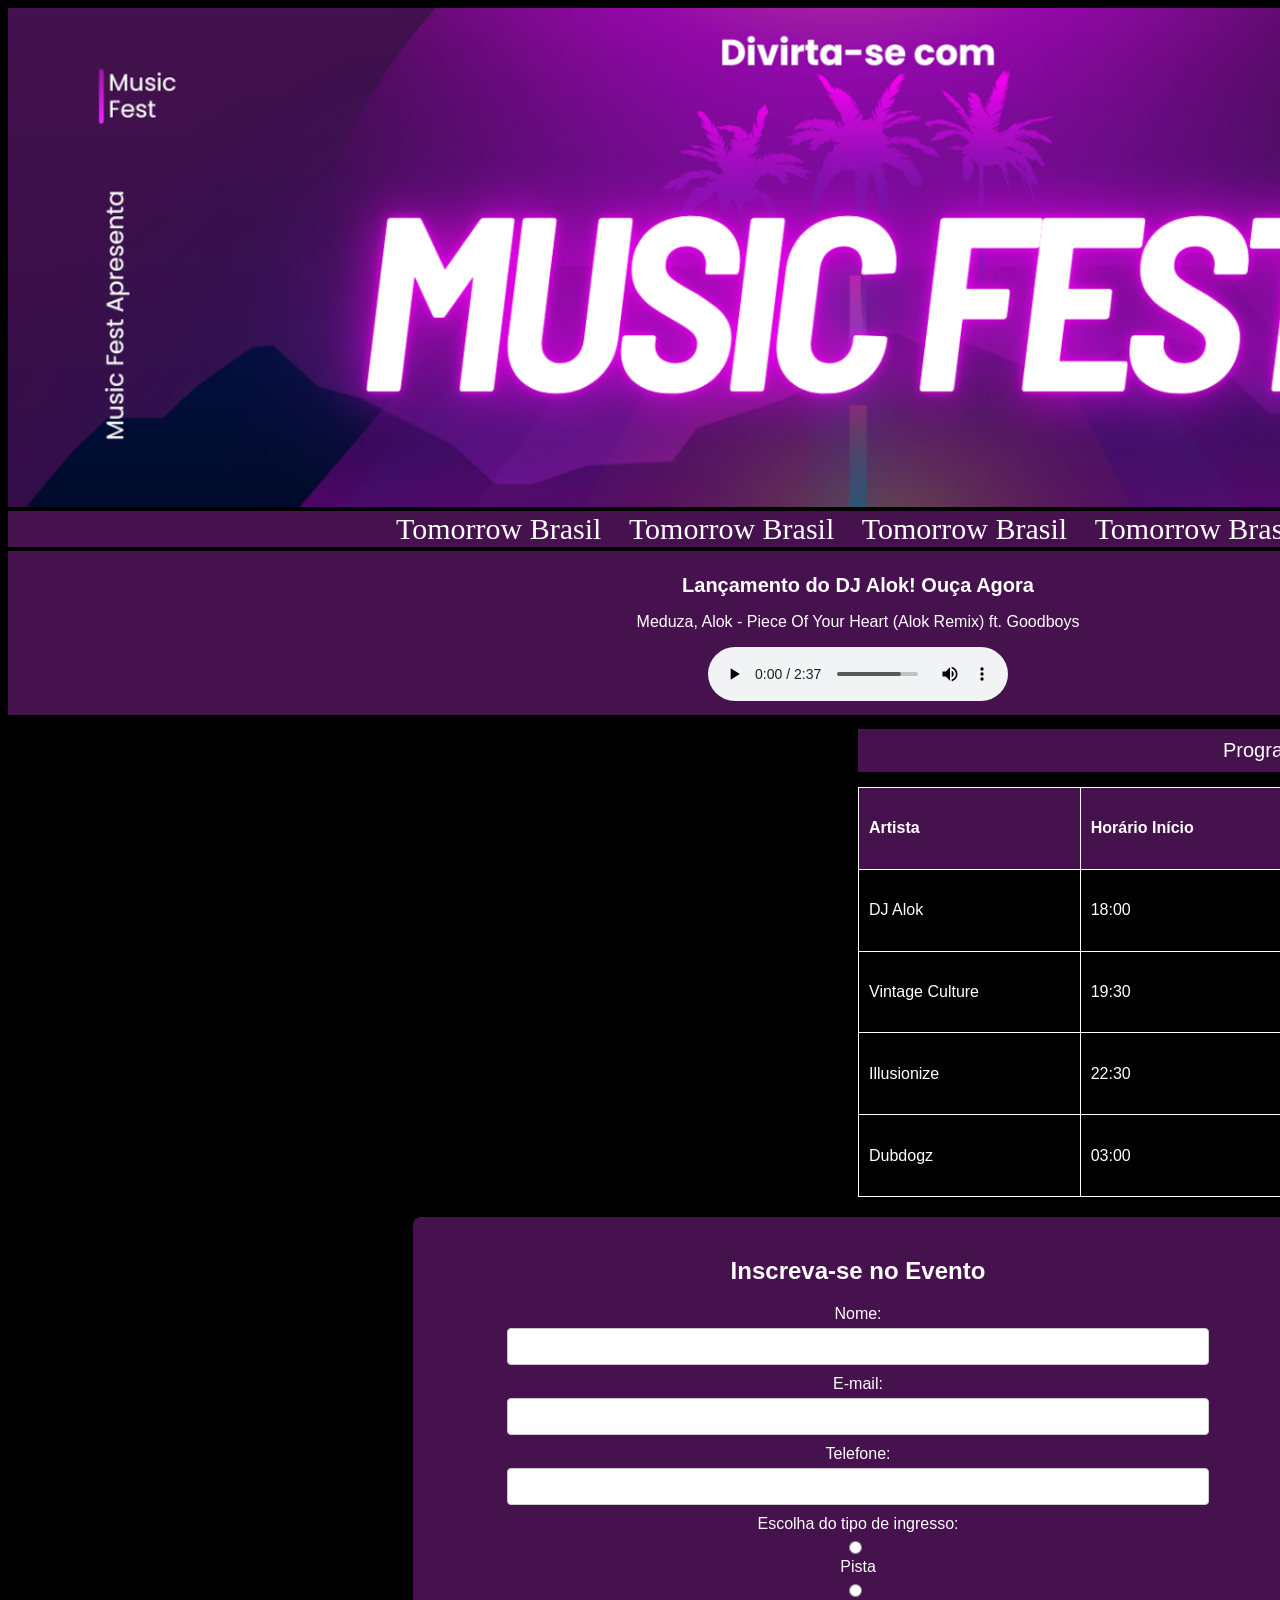
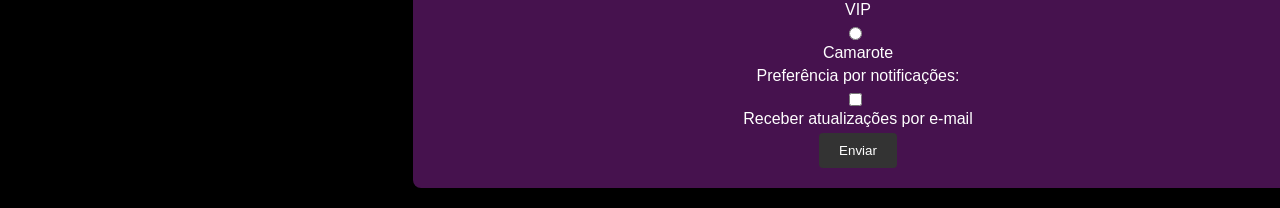
==== Atividade1/index.html @ 96471f61 "Atividade 1" ====
<!DOCTYPE html>
<html lang="pt-br">
<head>
    <meta charset="UTF-8">
    <meta name="viewport" content="width=device-width, initial-scale=1.0">
    <title>Music Fest</title>
    <style>
    
    body {
            background-color: #000000; 
            font-family: 'Arial', sans-serif;
        }
        .container {
            width: 1700px;
            margin: 0 auto;
            background-color: #000000;
        }
        header {
            background-color: #46124e;
            color: #ffffff;
            padding: 1px 0;
            text-align: center;
            
        }
        table {
            width: 50%;
            border-collapse: collapse;
        }
        table, th, td {
            border: 1px solid white;
        }
        th, td {
            padding: 10px;
            text-align: left;
            color: white;
        }
        th {
            background-color: #46124e;
        }
        .highlight {
            background-color: #46124e;
            color: white;
            padding: 10px;
            text-align: center;
            margin: 4px 0;
        }
        .form-container {
            background-color: #46124e;
            color: rgb(255, 255, 255);
            padding: 20px;
            margin: 20px auto;
            width: 50%;
            border-radius: 8px;
            text-align: center;
        }
        .form-container label {
            display: block;
            margin-bottom: 5px;
        }
        .form-container input[type="text"], .form-container input[type="email"], .form-container input[type="tel"] {
            width: 80%;
            padding: 10px;
            margin-bottom: 10px;
            border: 1px solid #ccc;
            border-radius: 4px;
            display: block;
            margin-left: auto;
            margin-right: auto;
        }
        .form-container input[type="radio"], .form-container input[type="checkbox"] {
            margin-right: 10px;
        }
        .form-container button {
            background-color: #333;
            color: white;
            padding: 10px 20px;
            border: none;
            border-radius: 4px;
            cursor: pointer;
        }
        .form-container button:hover {
            background-color: #222;
        }
      
    </style>
</head>
<body>
    <div class="container">

        <img src="MusicFest1.png" alt="Imagem da Companhia de Eventos MusicFest" width="1700">
        <header style="font-family: fantasy; font-size: 30px; color: #ffffff; text-align: center;">
            <p style="display: inline; margin-right: 20px;">Tomorrow Brasil</p>
            <p style="display: inline; margin-right: 20px;">Tomorrow Brasil</p>
            <p style="display: inline; margin-right: 20px;">Tomorrow Brasil</p>
            <p style="display: inline; margin-right: 20px;">Tomorrow Brasil</p>
        </header>
        <div class="highlight">
            <h1 style="font-size: 20px;">Lançamento do DJ Alok! Ouça Agora</h1>
            <p>Meduza, Alok - Piece Of Your Heart (Alok Remix) ft. Goodboys</p>
            <audio controls>
                <source src="Iframe Meduza, Alok - Piece Of Your Heart (Alok Remix) ft. Goodboys [MTbX4KC0AaU].mp3" type="audio/mpeg">
            </audio>
        </div>
      
        <div style="display: flex; justify-content: space-between;">

            <iframe width="850" height="478" src="https://www.youtube.com/embed/TfZJaQQ9UYE?autoplay=1&mute=1&si=JhqoTpYGnojwbrOu" title="YouTube video player" frameborder="0" allow="accelerometer; autoplay; clipboard-write; encrypted-media; gyroscope; picture-in-picture; web-share" referrerpolicy="strict-origin-when-cross-origin" allowfullscreen></iframe>
            <table>
                <caption style="caption-side: top; color: white; font-size: 20px; margin-bottom: 15px; margin-top: 10px; background-color: #46124e; padding: 10px;">Programação</caption>
                <tr>
                    <th>Artista</th><th>Horário Início</th><th>Horário Término</th><th>Data</th>
                </tr>
                <tr>
                    <td>DJ Alok</td><td>18:00</td><td>19:00</td><td>01/01/2024</td>
                </tr>
                <tr>
                    <td>Vintage Culture</td><td>19:30</td><td>20:30</td><td>01/01/2024</td>
                </tr>
                <tr>
                    <td>Illusionize</td><td>22:30</td><td>23:30</td><td>01/01/2024</td>
                </tr>
                <tr>
                    <td>Dubdogz</td><td>03:00</td><td>04:00</td><td>02/01/2024</td>
                </tr>
            </table>
        </div>
        <div class="form-container">
            <h2>Inscreva-se no Evento</h2>
            <form>
                <label for="name">Nome:</label>
                <input type="text" id="name" name="name" required>

                <label for="email">E-mail:</label>
                <input type="email" id="email" name="email" required>

                <label for="phone">Telefone:</label>
                <input type="tel" id="phone" name="phone" required>

                <label>Escolha do tipo de ingresso:</label>
                <input type="radio" id="pista" name="ticket" value="Pista" required>
                <label for="pista">Pista</label>
                <input type="radio" id="vip" name="ticket" value="VIP" required>
                <label for="vip">VIP</label>
                <input type="radio" id="camarote" name="ticket" value="Camarote" required>
                <label for="camarote">Camarote</label>

                <label for="updates">Preferência por notificações:</label>
                <input type="checkbox" id="updates" name="updates">
                <label for="updates">Receber atualizações por e-mail</label>

                <button type="submit">Enviar</button>
            </form>
        </div>
    </div>
</body>
</html>
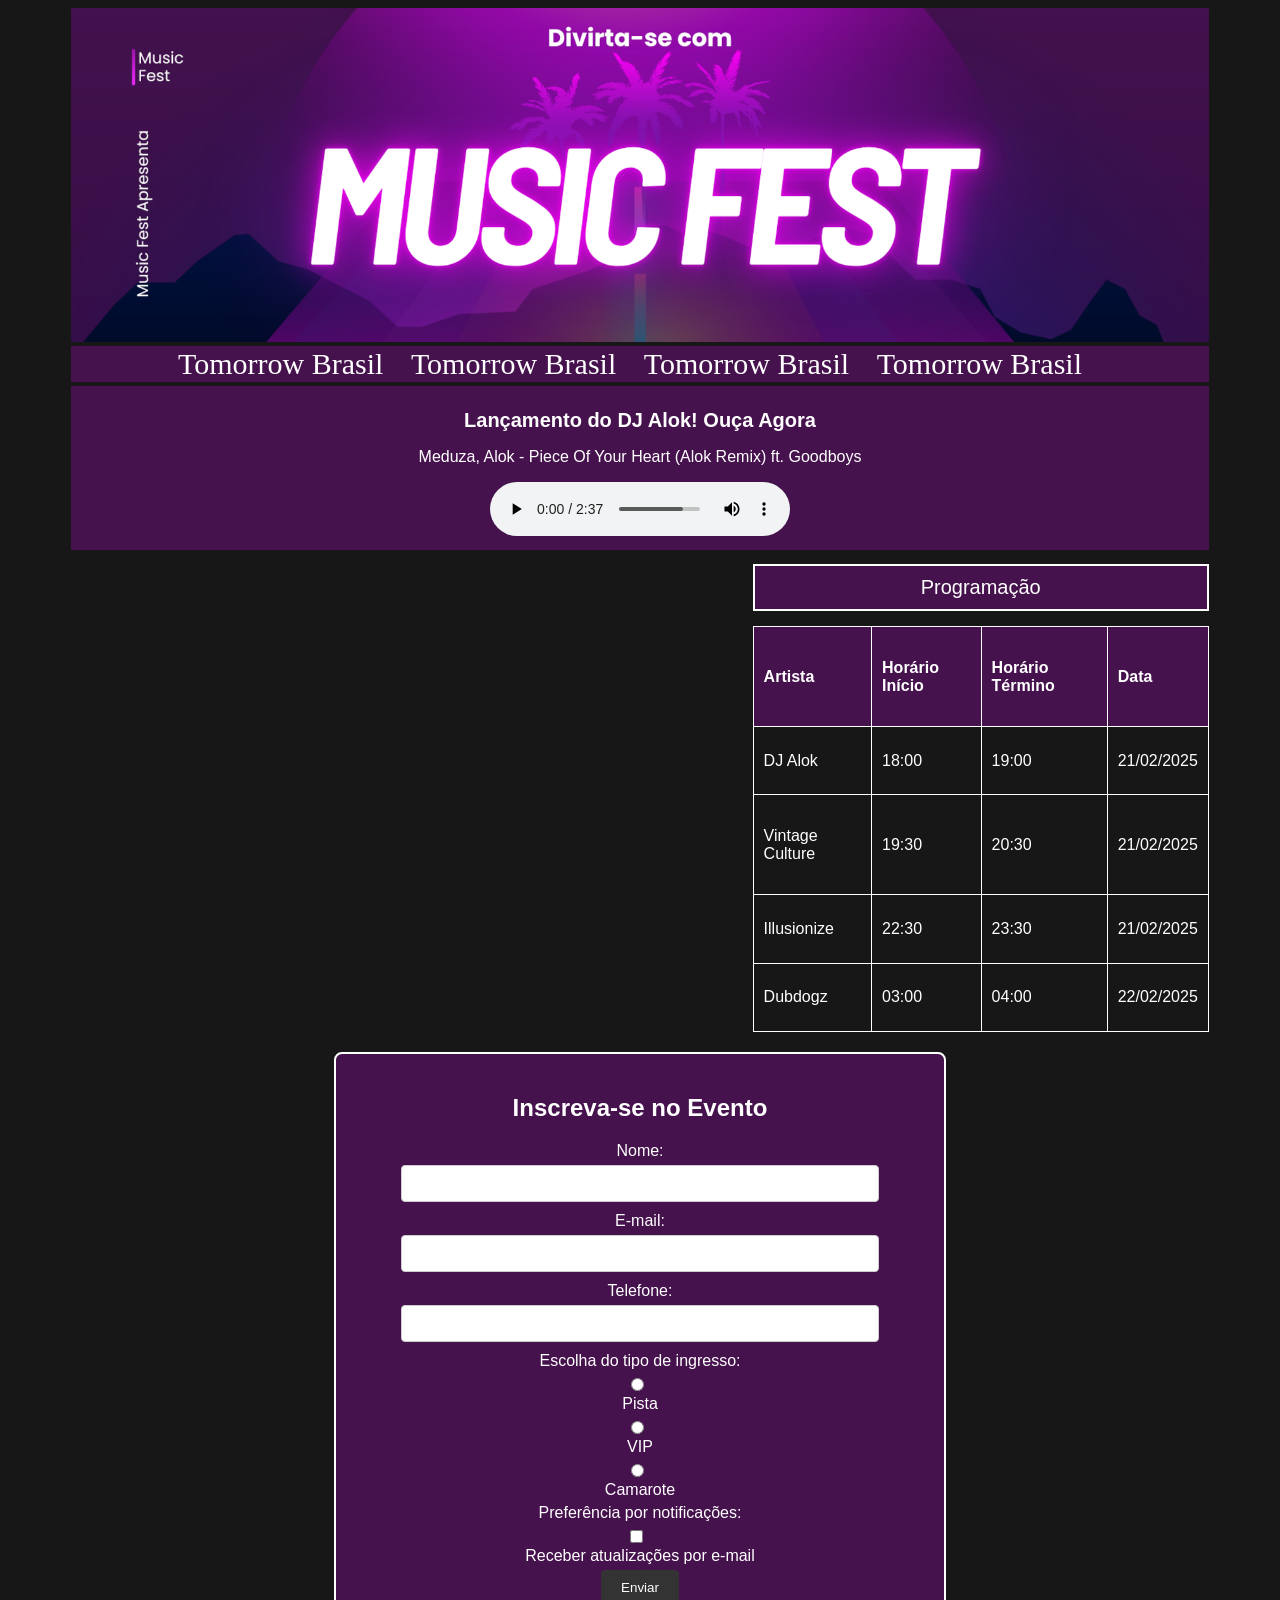
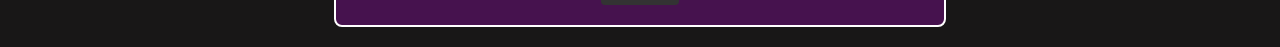
==== commit 963e4773: "Atividade 1" ====
--- a/Atividade1/index.html
+++ b/Atividade1/index.html
@@ -4,97 +4,19 @@
     <meta charset="UTF-8">
     <meta name="viewport" content="width=device-width, initial-scale=1.0">
     <title>Music Fest</title>
-    <style>
-    
-    body {
-            background-color: #000000; 
-            font-family: 'Arial', sans-serif;
-        }
-        .container {
-            width: 1700px;
-            margin: 0 auto;
-            background-color: #000000;
-        }
-        header {
-            background-color: #46124e;
-            color: #ffffff;
-            padding: 1px 0;
-            text-align: center;
-            
-        }
-        table {
-            width: 50%;
-            border-collapse: collapse;
-        }
-        table, th, td {
-            border: 1px solid white;
-        }
-        th, td {
-            padding: 10px;
-            text-align: left;
-            color: white;
-        }
-        th {
-            background-color: #46124e;
-        }
-        .highlight {
-            background-color: #46124e;
-            color: white;
-            padding: 10px;
-            text-align: center;
-            margin: 4px 0;
-        }
-        .form-container {
-            background-color: #46124e;
-            color: rgb(255, 255, 255);
-            padding: 20px;
-            margin: 20px auto;
-            width: 50%;
-            border-radius: 8px;
-            text-align: center;
-        }
-        .form-container label {
-            display: block;
-            margin-bottom: 5px;
-        }
-        .form-container input[type="text"], .form-container input[type="email"], .form-container input[type="tel"] {
-            width: 80%;
-            padding: 10px;
-            margin-bottom: 10px;
-            border: 1px solid #ccc;
-            border-radius: 4px;
-            display: block;
-            margin-left: auto;
-            margin-right: auto;
-        }
-        .form-container input[type="radio"], .form-container input[type="checkbox"] {
-            margin-right: 10px;
-        }
-        .form-container button {
-            background-color: #333;
-            color: white;
-            padding: 10px 20px;
-            border: none;
-            border-radius: 4px;
-            cursor: pointer;
-        }
-        .form-container button:hover {
-            background-color: #222;
-        }
-      
-    </style>
+    <link rel="stylesheet" href="estilo.css">
 </head>
 <body>
     <div class="container">
 
-        <img src="MusicFest1.png" alt="Imagem da Companhia de Eventos MusicFest" width="1700">
+        <img src="MusicFest1.png" alt="Imagem da Companhia de Eventos MusicFest" width="100%">
         <header style="font-family: fantasy; font-size: 30px; color: #ffffff; text-align: center;">
             <p style="display: inline; margin-right: 20px;">Tomorrow Brasil</p>
             <p style="display: inline; margin-right: 20px;">Tomorrow Brasil</p>
             <p style="display: inline; margin-right: 20px;">Tomorrow Brasil</p>
             <p style="display: inline; margin-right: 20px;">Tomorrow Brasil</p>
         </header>
-        <div class="highlight">
+        <div class="audio">
             <h1 style="font-size: 20px;">Lançamento do DJ Alok! Ouça Agora</h1>
             <p>Meduza, Alok - Piece Of Your Heart (Alok Remix) ft. Goodboys</p>
             <audio controls>
@@ -106,21 +28,21 @@
 
             <iframe width="850" height="478" src="https://www.youtube.com/embed/TfZJaQQ9UYE?autoplay=1&mute=1&si=JhqoTpYGnojwbrOu" title="YouTube video player" frameborder="0" allow="accelerometer; autoplay; clipboard-write; encrypted-media; gyroscope; picture-in-picture; web-share" referrerpolicy="strict-origin-when-cross-origin" allowfullscreen></iframe>
             <table>
-                <caption style="caption-side: top; color: white; font-size: 20px; margin-bottom: 15px; margin-top: 10px; background-color: #46124e; padding: 10px;">Programação</caption>
+                <caption style="caption-side: top; color: white; font-size: 20px; margin-bottom: 15px; margin-top: 10px; background-color: #46124e; border: 2px solid white; padding: 10px;">Programação</caption>
                 <tr>
                     <th>Artista</th><th>Horário Início</th><th>Horário Término</th><th>Data</th>
                 </tr>
                 <tr>
-                    <td>DJ Alok</td><td>18:00</td><td>19:00</td><td>01/01/2024</td>
+                    <td>DJ Alok</td><td>18:00</td><td>19:00</td><td>21/02/2025</td>
                 </tr>
                 <tr>
-                    <td>Vintage Culture</td><td>19:30</td><td>20:30</td><td>01/01/2024</td>
+                    <td>Vintage Culture</td><td>19:30</td><td>20:30</td><td>21/02/2025</td>
                 </tr>
                 <tr>
-                    <td>Illusionize</td><td>22:30</td><td>23:30</td><td>01/01/2024</td>
+                    <td>Illusionize</td><td>22:30</td><td>23:30</td><td>21/02/2025</td>
                 </tr>
                 <tr>
-                    <td>Dubdogz</td><td>03:00</td><td>04:00</td><td>02/01/2024</td>
+                    <td>Dubdogz</td><td>03:00</td><td>04:00</td><td>22/02/2025</td>
                 </tr>
             </table>
         </div>
--- a/Atividade1/estilo.css
+++ b/Atividade1/estilo.css
@@ -0,0 +1,77 @@
+body {
+    background-color: #181717; 
+    font-family: 'Arial', sans-serif;
+}
+.container {
+    width: 90%;
+    margin: 0 auto;
+    background-color: #181717;
+}
+header {
+    background-color: #46124e;
+    color: #ffffff;
+    padding: 1px 0;
+    text-align: center;
+    
+}
+table {
+    width: 50%;
+    border-collapse: collapse;
+}
+table, th, td {
+    border: 1px solid white;
+}
+th, td {
+    padding: 10px;
+    text-align: left;
+    color: white;
+}
+th {
+    background-color: #46124e;
+}
+.audio {
+    background-color: #46124e;
+    color: white;
+    padding: 10px;
+    text-align: center;
+    margin: 4px 0;
+}
+
+.form-container {
+    background-color: #46124e;
+    color: rgb(255, 255, 255);
+    padding: 20px;
+    margin: 20px auto;
+    width: 50%;
+    border-radius: 8px;
+    text-align: center;
+    border: 2px solid white;
+}
+.form-container label {
+    display: block;
+    margin-bottom: 5px;
+}
+.form-container input[type="text"], .form-container input[type="email"], .form-container input[type="tel"] {
+    width: 80%;
+    padding: 10px;
+    margin-bottom: 10px;
+    border: 1px solid #ccc;
+    border-radius: 4px;
+    display: block;
+    margin-left: auto;
+    margin-right: auto;
+}
+.form-container input[type="radio"], .form-container input[type="checkbox"] {
+    margin-right: 10px;
+}
+.form-container button {
+    background-color: #333;
+    color: white;
+    padding: 10px 20px;
+    border: none;
+    border-radius: 4px;
+    cursor: pointer;
+}
+.form-container button:hover {
+    background-color: #222;
+}
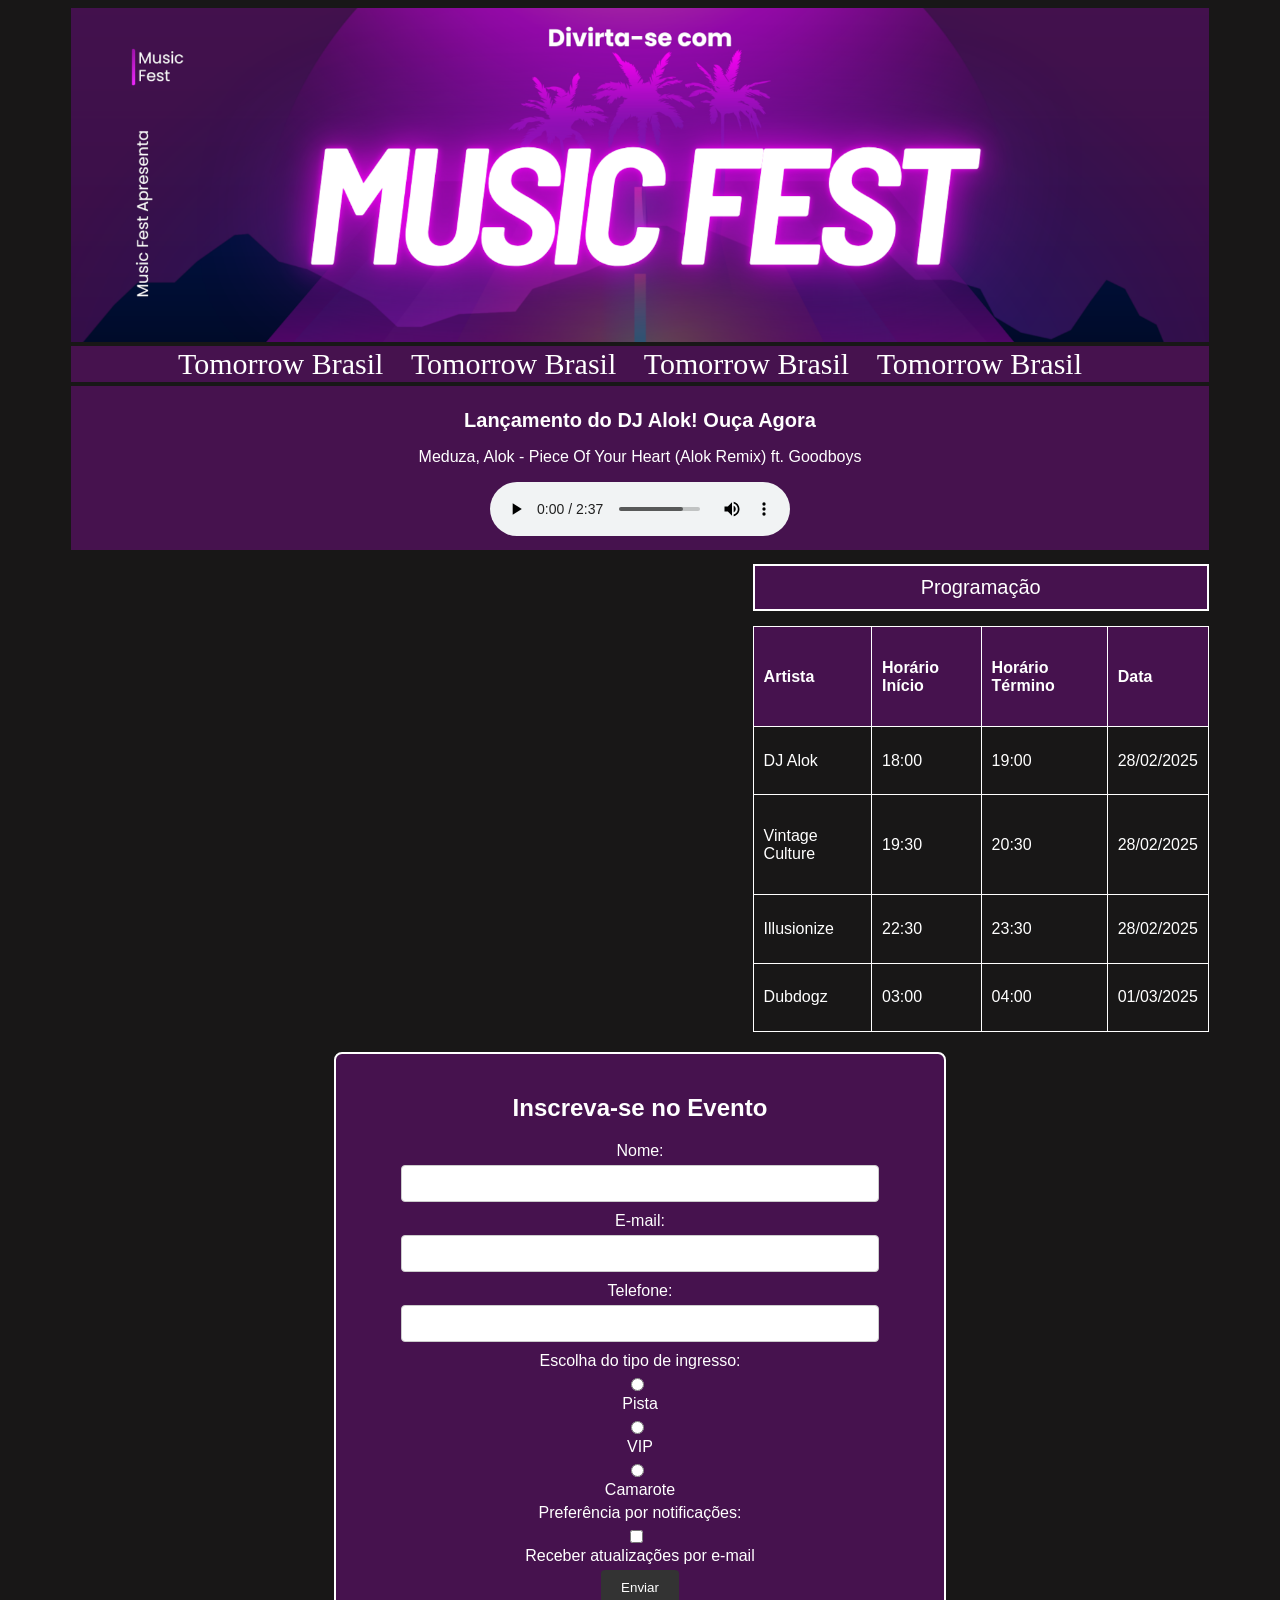
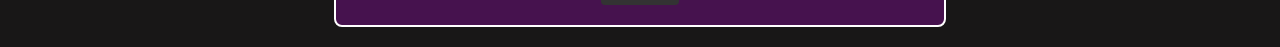
==== commit 4d373752: "Aletrções atividade 1" ====
--- a/Atividade1/index.html
+++ b/Atividade1/index.html
@@ -5,11 +5,12 @@
     <meta name="viewport" content="width=device-width, initial-scale=1.0">
     <title>Music Fest</title>
     <link rel="stylesheet" href="estilo.css">
+    <link rel="icon" href="ico.png" type="image/x-icon">
 </head>
 <body>
     <div class="container">
 
-        <img src="MusicFest1.png" alt="Imagem da Companhia de Eventos MusicFest" width="100%">
+        <img src="MusicFest.png" alt="Imagem da Companhia de Eventos MusicFest" width="100%">
         <header style="font-family: fantasy; font-size: 30px; color: #ffffff; text-align: center;">
             <p style="display: inline; margin-right: 20px;">Tomorrow Brasil</p>
             <p style="display: inline; margin-right: 20px;">Tomorrow Brasil</p>
@@ -23,7 +24,7 @@
                 <source src="Iframe Meduza, Alok - Piece Of Your Heart (Alok Remix) ft. Goodboys [MTbX4KC0AaU].mp3" type="audio/mpeg">
             </audio>
         </div>
-      
+        
         <div style="display: flex; justify-content: space-between;">
 
             <iframe width="850" height="478" src="https://www.youtube.com/embed/TfZJaQQ9UYE?autoplay=1&mute=1&si=JhqoTpYGnojwbrOu" title="YouTube video player" frameborder="0" allow="accelerometer; autoplay; clipboard-write; encrypted-media; gyroscope; picture-in-picture; web-share" referrerpolicy="strict-origin-when-cross-origin" allowfullscreen></iframe>
@@ -33,19 +34,20 @@
                     <th>Artista</th><th>Horário Início</th><th>Horário Término</th><th>Data</th>
                 </tr>
                 <tr>
-                    <td>DJ Alok</td><td>18:00</td><td>19:00</td><td>21/02/2025</td>
+                    <td>DJ Alok</td><td>18:00</td><td>19:00</td><td>28/02/2025</td>
                 </tr>
                 <tr>
-                    <td>Vintage Culture</td><td>19:30</td><td>20:30</td><td>21/02/2025</td>
+                    <td>Vintage Culture</td><td>19:30</td><td>20:30</td><td>28/02/2025</td>
                 </tr>
                 <tr>
-                    <td>Illusionize</td><td>22:30</td><td>23:30</td><td>21/02/2025</td>
+                    <td>Illusionize</td><td>22:30</td><td>23:30</td><td>28/02/2025</td>
                 </tr>
                 <tr>
-                    <td>Dubdogz</td><td>03:00</td><td>04:00</td><td>22/02/2025</td>
+                    <td>Dubdogz</td><td>03:00</td><td>04:00</td><td>01/03/2025</td>
                 </tr>
             </table>
         </div>
+        
         <div class="form-container">
             <h2>Inscreva-se no Evento</h2>
             <form>
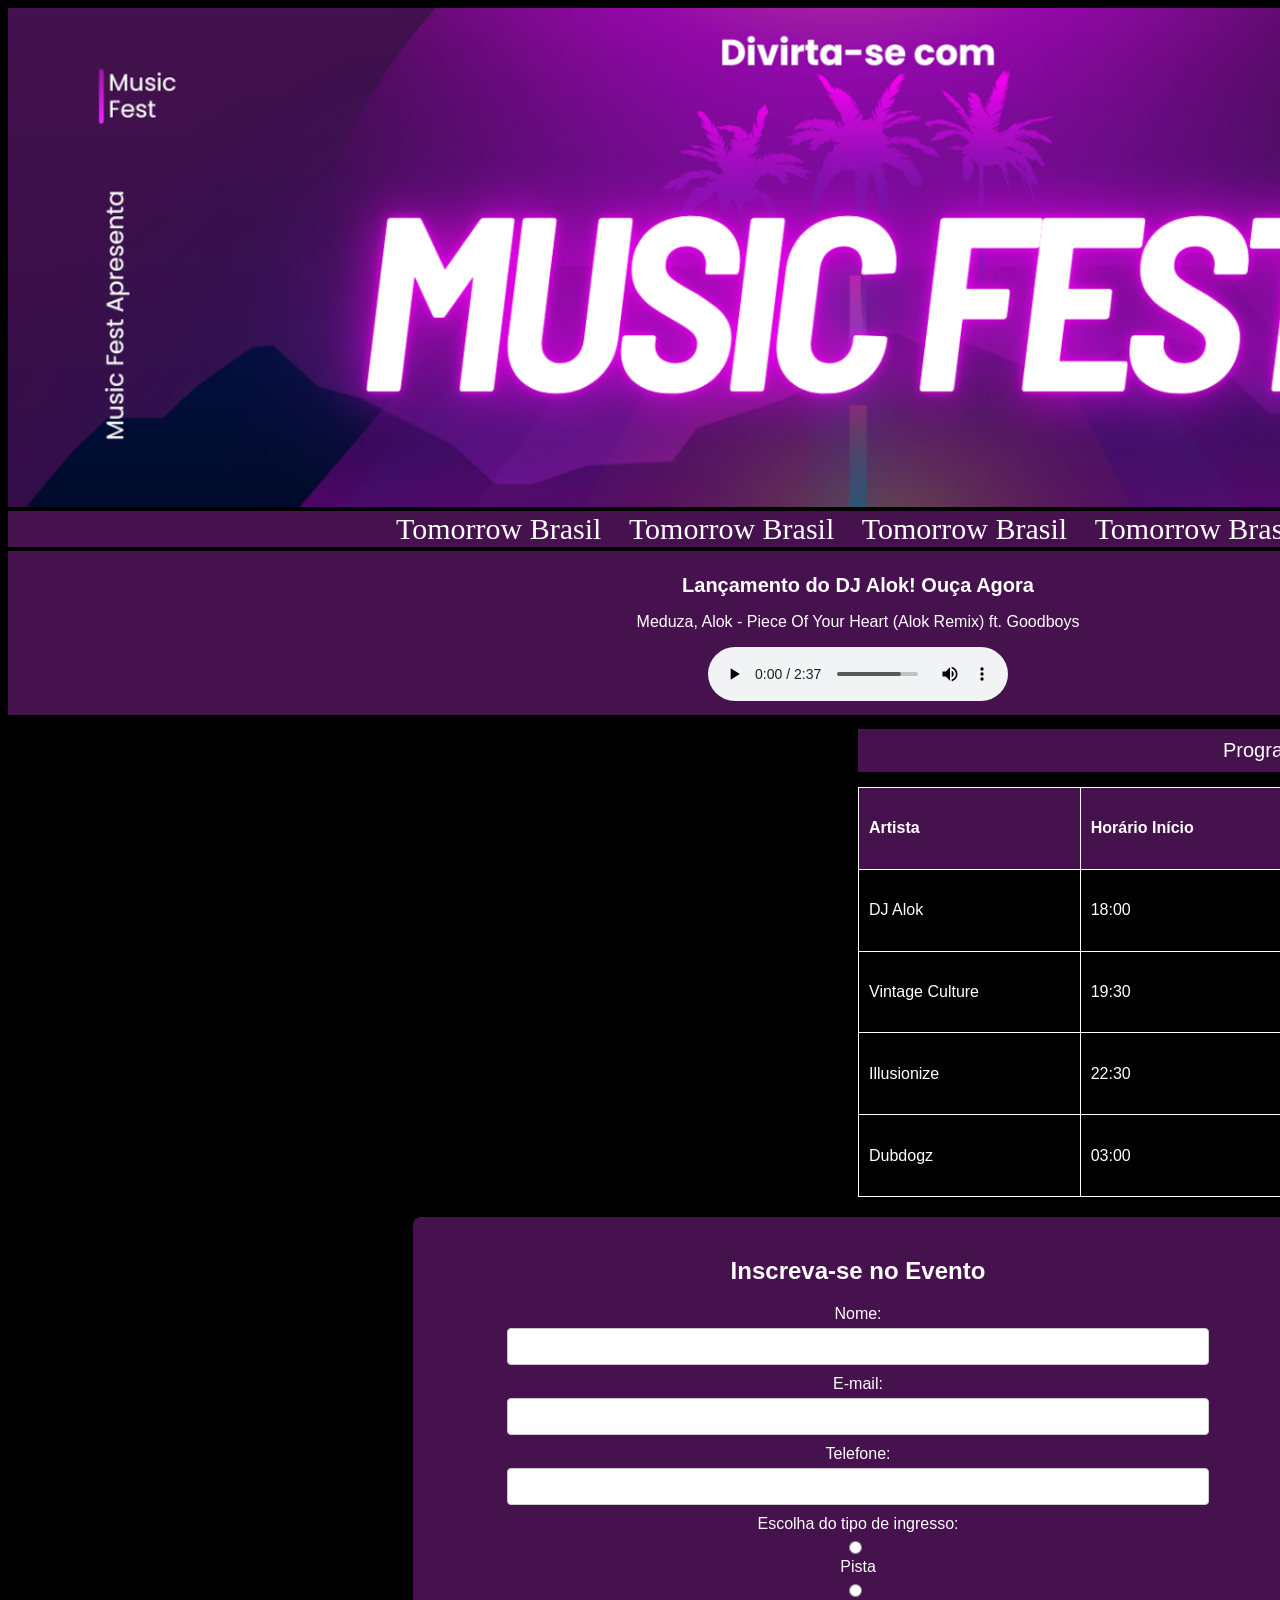
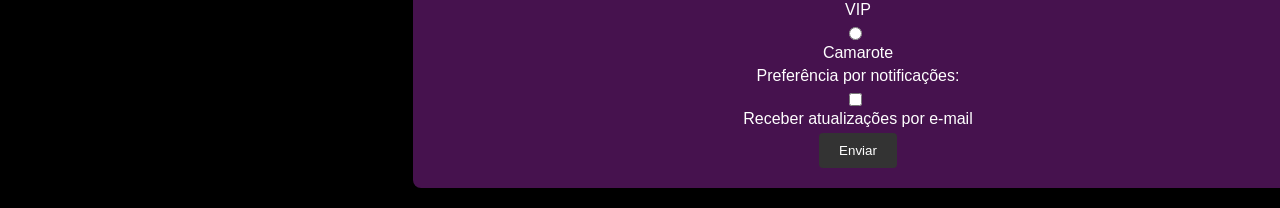
==== commit 8c81dc39: "commits atrasados" ====
--- a/Atividade1/index.html
+++ b/Atividade1/index.html
@@ -4,50 +4,126 @@
     <meta charset="UTF-8">
     <meta name="viewport" content="width=device-width, initial-scale=1.0">
     <title>Music Fest</title>
-    <link rel="stylesheet" href="estilo.css">
-    <link rel="icon" href="ico.png" type="image/x-icon">
+    <style>
+    
+    body {
+            background-color: #000000; 
+            font-family: 'Arial', sans-serif;
+        }
+        .container {
+            width: 1700px;
+            margin: 0 auto;
+            background-color: #000000;
+        }
+        header {
+            background-color: #46124e;
+            color: #ffffff;
+            padding: 1px 0;
+            text-align: center;
+            
+        }
+        table {
+            width: 50%;
+            border-collapse: collapse;
+        }
+        table, th, td {
+            border: 1px solid white;
+        }
+        th, td {
+            padding: 10px;
+            text-align: left;
+            color: white;
+        }
+        th {
+            background-color: #46124e;
+        }
+        .highlight {
+            background-color: #46124e;
+            color: white;
+            padding: 10px;
+            text-align: center;
+            margin: 4px 0;
+        }
+        .form-container {
+            background-color: #46124e;
+            color: rgb(255, 255, 255);
+            padding: 20px;
+            margin: 20px auto;
+            width: 50%;
+            border-radius: 8px;
+            text-align: center;
+        }
+        .form-container label {
+            display: block;
+            margin-bottom: 5px;
+        }
+        .form-container input[type="text"], .form-container input[type="email"], .form-container input[type="tel"] {
+            width: 80%;
+            padding: 10px;
+            margin-bottom: 10px;
+            border: 1px solid #ccc;
+            border-radius: 4px;
+            display: block;
+            margin-left: auto;
+            margin-right: auto;
+        }
+        .form-container input[type="radio"], .form-container input[type="checkbox"] {
+            margin-right: 10px;
+        }
+        .form-container button {
+            background-color: #333;
+            color: white;
+            padding: 10px 20px;
+            border: none;
+            border-radius: 4px;
+            cursor: pointer;
+        }
+        .form-container button:hover {
+            background-color: #222;
+        }
+      
+    </style>
 </head>
 <body>
     <div class="container">
 
-        <img src="MusicFest.png" alt="Imagem da Companhia de Eventos MusicFest" width="100%">
+        <img src="MusicFest1.png" alt="Imagem da Companhia de Eventos MusicFest" width="1700">
         <header style="font-family: fantasy; font-size: 30px; color: #ffffff; text-align: center;">
             <p style="display: inline; margin-right: 20px;">Tomorrow Brasil</p>
             <p style="display: inline; margin-right: 20px;">Tomorrow Brasil</p>
             <p style="display: inline; margin-right: 20px;">Tomorrow Brasil</p>
             <p style="display: inline; margin-right: 20px;">Tomorrow Brasil</p>
         </header>
-        <div class="audio">
+        <div class="highlight">
             <h1 style="font-size: 20px;">Lançamento do DJ Alok! Ouça Agora</h1>
             <p>Meduza, Alok - Piece Of Your Heart (Alok Remix) ft. Goodboys</p>
             <audio controls>
                 <source src="Iframe Meduza, Alok - Piece Of Your Heart (Alok Remix) ft. Goodboys [MTbX4KC0AaU].mp3" type="audio/mpeg">
             </audio>
         </div>
-        
+      
         <div style="display: flex; justify-content: space-between;">
 
             <iframe width="850" height="478" src="https://www.youtube.com/embed/TfZJaQQ9UYE?autoplay=1&mute=1&si=JhqoTpYGnojwbrOu" title="YouTube video player" frameborder="0" allow="accelerometer; autoplay; clipboard-write; encrypted-media; gyroscope; picture-in-picture; web-share" referrerpolicy="strict-origin-when-cross-origin" allowfullscreen></iframe>
             <table>
-                <caption style="caption-side: top; color: white; font-size: 20px; margin-bottom: 15px; margin-top: 10px; background-color: #46124e; border: 2px solid white; padding: 10px;">Programação</caption>
+                <caption style="caption-side: top; color: white; font-size: 20px; margin-bottom: 15px; margin-top: 10px; background-color: #46124e; padding: 10px;">Programação</caption>
                 <tr>
                     <th>Artista</th><th>Horário Início</th><th>Horário Término</th><th>Data</th>
                 </tr>
                 <tr>
-                    <td>DJ Alok</td><td>18:00</td><td>19:00</td><td>28/02/2025</td>
+                    <td>DJ Alok</td><td>18:00</td><td>19:00</td><td>21/02/2025</td>
                 </tr>
                 <tr>
-                    <td>Vintage Culture</td><td>19:30</td><td>20:30</td><td>28/02/2025</td>
+                    <td>Vintage Culture</td><td>19:30</td><td>20:30</td><td>21/02/2025</td>
                 </tr>
                 <tr>
-                    <td>Illusionize</td><td>22:30</td><td>23:30</td><td>28/02/2025</td>
+                    <td>Illusionize</td><td>22:30</td><td>23:30</td><td>21/02/2025</td>
                 </tr>
                 <tr>
-                    <td>Dubdogz</td><td>03:00</td><td>04:00</td><td>01/03/2025</td>
+                    <td>Dubdogz</td><td>03:00</td><td>04:00</td><td>22/02/2025</td>
                 </tr>
             </table>
         </div>
-        
         <div class="form-container">
             <h2>Inscreva-se no Evento</h2>
             <form>
